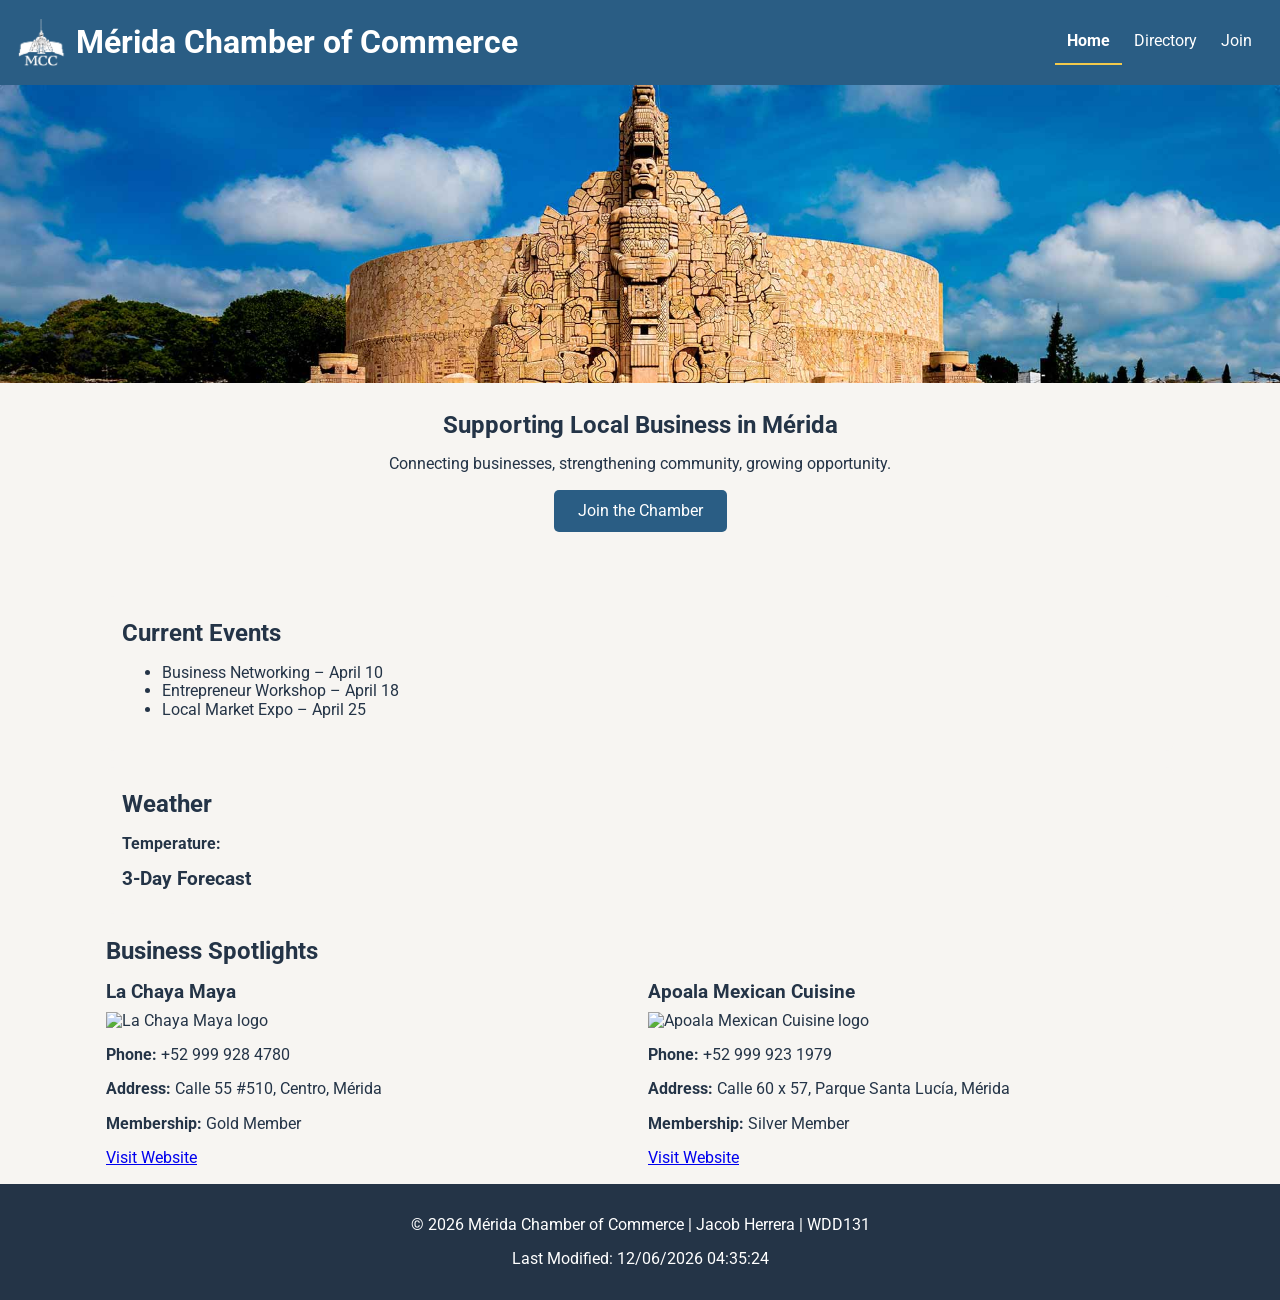
==== chamber/index.html @ bb131342 "taste" ====
<!DOCTYPE html>
<html lang="en">
<head>

<meta charset="UTF-8">
<meta name="viewport" content="width=device-width, initial-scale=1.0">

<title>Mérida Chamber of Commerce</title>

<meta name="description" content="Official business directory of the Mérida Yucatán Chamber of Commerce featuring local businesses, services, and community economic resources.">

<meta name="author" content="Jacob Herrera">

<!-- Favicon -->
<link rel="icon" href="images/mcc_logo.ico" type="image/x-icon">

<!-- Google Fonts -->
<link rel="preconnect" href="https://fonts.googleapis.com">
<link rel="preconnect" href="https://fonts.gstatic.com" crossorigin>
<link href="https://fonts.googleapis.com/css2?family=Roboto:wght@300;400;700&display=swap" rel="stylesheet">

<!-- CSS -->
<link rel="stylesheet" href="styles/normalize.css">
<link rel="stylesheet" href="styles/small.css">
<link rel="stylesheet" href="styles/larger.css">

<!-- JS -->

<script src="scripts/date.js" defer></script>
<script src="scripts/directory.js" defer></script>
<script src="scripts/navigation.js" defer></script>
<script src="scripts/weather.js" defer></script>
<script src="scripts/spotlights.js" defer></script>

<!-- Facebook Open Graph Meta -->
<meta property="og:title" content="Mérida Chamber of Commerce Business Directory">
<meta property="og:description" content="Explore local businesses and economic opportunities through the official Mérida Yucatán Chamber of Commerce directory.">
<meta property="og:image" content="https://hr-jacob.github.io/wdd231/chamber/images/chamber-preview.jpg">
<meta property="og:url" content="https://hr-jacob.github.io/wdd231/chamber/index.html">
<meta property="og:type" content="website">

</head>
<body>

    <header>

<div class="header-container">

    <!-- Logo + Site Name -->
    <div class="branding">
        <img src="images/mcc-logo-header.png" alt="Mérida Chamber of Commerce Logo" class="logo">
        <div>
            <h1>Mérida Chamber of Commerce</h1>
        </div>
    </div>

    <!-- Menu Button (mobile) -->
    <button id="menu" aria-label="Menu">☰</button>

    <!-- Navigation -->
    <nav>
        <ul class="navigation">
        <li><a href="index.html" class="active">Home</a></li>
        <li><a href="directory.html">Directory</a></li>
        <li><a href="join.html">Join</a></li>
    </ul>
    </nav>

</div>

</header>

<!-- HERO SECTION (FULL WIDTH) -->
<section class="hero">
    <picture>
        <img src="images/hero-merida.webp"
             alt="Downtown Mérida business district">
    </picture>

    <div class="hero-text">
        <h2>Supporting Local Business in Mérida</h2>
        <p>Connecting businesses, strengthening community, growing opportunity.</p>
        <a href="join.html" class="cta-button">Join the Chamber</a>
    </div>
</section>

<main>

    <div class="content">
        <!-- events, weather, spotlights go here -->
    </div>


    <!-- MAIN CONTENT GRID -->
    <section class="home-grid">

        <!-- EVENTS -->
        <section class="card events">
            <h2>Current Events</h2>
            <ul>
                <li>Business Networking – April 10</li>
                <li>Entrepreneur Workshop – April 18</li>
                <li>Local Market Expo – April 25</li>
            </ul>
        </section>

        <!-- WEATHER -->
        <section class="card weather">
        <h2>Weather</h2>

        <p><strong>Temperature:</strong>
                <span id="current-temp"></span>
            </p>

            <p id="weather-desc"></p>

            <h3>3-Day Forecast</h3>
            <div id="forecast"></div>
        </section>

        <!-- SPOTLIGHTS -->

        <section class="spotlight-container">
            <h2>Business Spotlights</h2>
            <div id="spotlight-container"></div>

        </section>
      
</main>

<footer>

<p>
© <span id="year"></span> Mérida Chamber of Commerce |
Jacob Herrera | WDD131
</p>
<p id="lastModified"></p>

</footer>

</body>
</html>
---- chamber/styles/small.css ----
/* ===== ROOT COLORS ===== */

:root {
    --primary: #2A5D84;
    --secondary: #F2C94C;
    --accent: #C65D3B;
    --background: #F7F5F2;
    --dark: #243447;
}

/* ===== GLOBAL ===== */

body {
    font-family: Roboto, sans-serif;
    margin: 0;
    background: var(--background);
    color: var(--dark);
}

h1, h2, h3 {
    margin: 0.5rem 0;
}

/* ===== HEADER ===== */

header {
    background: var(--primary);
    color: white;
}

.header-container {
    display: flex;
    justify-content: space-between;
    align-items: center;
    padding: 1rem;
}

.branding {
    display: flex;
    align-items: center;
    gap: 10px;
}

.logo {
    width: 50px;
}

/* ===== NAVIGATION ===== */

#menu {
    font-size: 2rem;
    background: none;
    border: none;
    cursor: pointer;
    color: white;
}

/* mobile nav hidden by default */
.navigation {
    list-style: none;
    display: none;
    flex-direction: column;
    padding: 0;
    margin: 0;
}

/* show when hamburger opens */
.navigation.open {
    display: flex;
}

/* LINKS — ALWAYS WHITE */
.navigation a {
    color: white;
    text-decoration: none;
    padding: 0.75rem;
    display: block;
}

/* force white in all states */
.navigation a:visited,
.navigation a:active,
.navigation a:focus {
    color: white;
}

/* hover effect */
.navigation a:hover {
    background-color: rgba(255,255,255,0.2);
    border-radius: 4px;
}

/* active page indicator (NO color change) */
.navigation a.active {
    font-weight: bold;
    border-bottom: 2px solid var(--secondary);
}

/* ===== INDEX ===== */

.hero {
  position: relative;
  text-align: center;
  display: block;
  
}

.hero img {
  width: 100%;
  height: auto;
}

.hero-text {
  padding: 1rem;
}

.cta-button {
  display: inline-block;
  background: #2A5D84;
  color: white;
  padding: .75rem 1.5rem;
  text-decoration: none;
  border-radius: 5px;
}

.home-grid {
  display: flex;
  flex-direction: column;
  gap: 1rem;
  padding: 1rem;
}

.card {
  background: #f7f5f2;
  padding: 1rem;
  border-radius: 8px;
}

/* ===== MAIN ===== */

.content {
    padding: 1rem;
}

/* ===== DIRECTORY BUTTONS ===== */

.menu {
    display: flex;
    gap: 10px;
    margin-bottom: 1rem;
}

.menu button {
    background: var(--secondary);
    border: none;
    padding: 0.5rem 1rem;
    cursor: pointer;
    font-weight: bold;
}

/* ===== GRID VIEW ===== */

#members.grid {
    display: grid;
    grid-template-columns: repeat(auto-fit, minmax(250px, 1fr));
    gap: 1rem;
}

.grid section {
    background: white;
    padding: 1rem;
    border-radius: 8px;
    text-align: center;
    box-shadow: 0 2px 6px rgba(0,0,0,0.1);
}

.grid img {
    width: 100px;
}

/* SPOTLIGHT CARDS LAYOUT */
#spotlight-container {
    display: grid;
    grid-template-columns: repeat(auto-fit, minmax(250px, 1fr));
    gap: 1rem;
}

/* ===== LIST VIEW ===== */

#members.list {
    display: flex;
    flex-direction: column;
}

.list section {
    background: white;
    padding: 1rem;
    border-bottom: 1px solid #ddd;
}

.list img {
    display: none;
}

/* ===== FOOTER ===== */

footer {
    background: var(--dark);
    color: white;
    text-align: center;
    padding: 1rem;
}
---- chamber/styles/larger.css ----
@media screen and (min-width: 768px) {

/* Navigation becomes horizontal */
.navigation {
    display: flex;
    flex-direction: row;
}

.navigation a {
    border: none;
}

#menu {
    display: none;
}

/* Directory grid improves */
#members.grid {
    grid-template-columns: repeat(auto-fit, minmax(300px, 1fr));
}

main {
    max-width: 1100px;
    margin: auto;
}

}
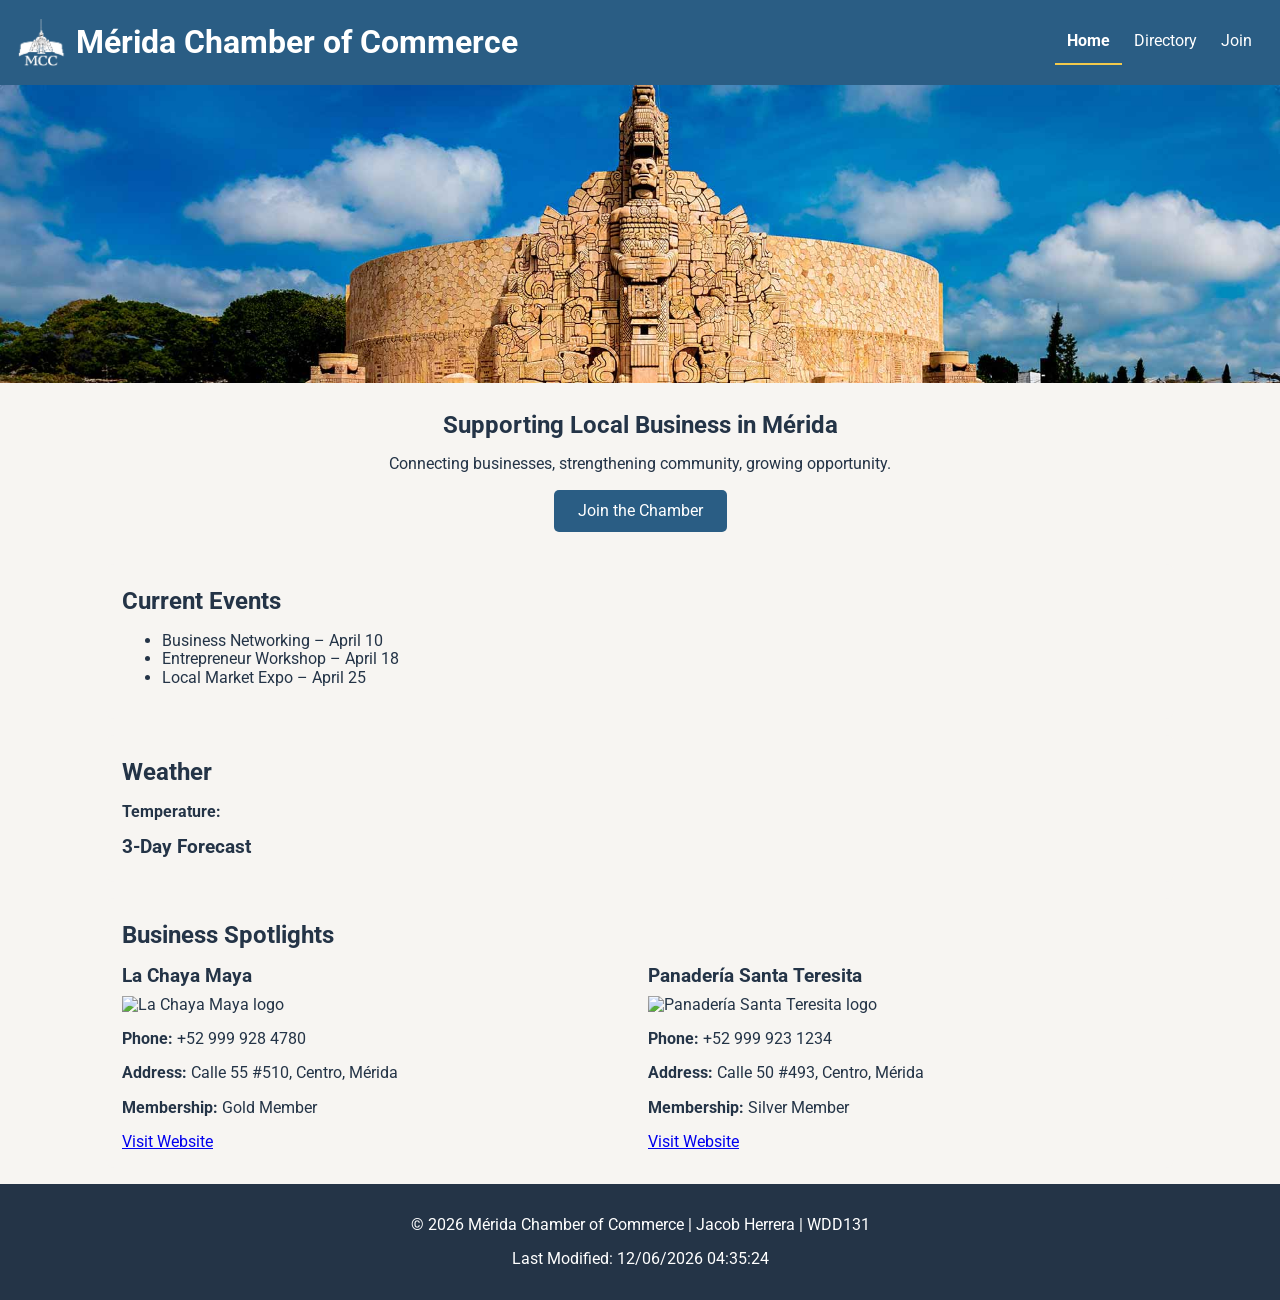
==== commit 233688e1: "changes" ====
--- a/chamber/index.html
+++ b/chamber/index.html
@@ -25,14 +25,13 @@
 <link rel="stylesheet" href="styles/larger.css">
 
 <!-- JS -->
-
 <script src="scripts/date.js" defer></script>
 <script src="scripts/directory.js" defer></script>
 <script src="scripts/navigation.js" defer></script>
 <script src="scripts/weather.js" defer></script>
 <script src="scripts/spotlights.js" defer></script>
 
-<!-- Facebook Open Graph Meta -->
+<!-- Open Graph -->
 <meta property="og:title" content="Mérida Chamber of Commerce Business Directory">
 <meta property="og:description" content="Explore local businesses and economic opportunities through the official Mérida Yucatán Chamber of Commerce directory.">
 <meta property="og:image" content="https://hr-jacob.github.io/wdd231/chamber/images/chamber-preview.jpg">
@@ -40,41 +39,39 @@
 <meta property="og:type" content="website">
 
 </head>
+
 <body>
 
-    <header>
+<header>
+    <div class="header-container">
 
-<div class="header-container">
+        <!-- Logo + Site Name -->
+        <div class="branding">
+            <img src="images/mcc-logo-header.png" alt="Mérida Chamber of Commerce Logo" class="logo">
+            <div>
+                <h1>Mérida Chamber of Commerce</h1>
+            </div>
+        </div>
 
-    <!-- Logo + Site Name -->
-    <div class="branding">
-        <img src="images/mcc-logo-header.png" alt="Mérida Chamber of Commerce Logo" class="logo">
-        <div>
-            <h1>Mérida Chamber of Commerce</h1>
-        </div>
+        <!-- Menu Button -->
+        <button id="menu" aria-label="Menu">☰</button>
+
+        <!-- Navigation -->
+        <nav>
+            <ul class="navigation">
+                <li><a href="index.html" class="active">Home</a></li>
+                <li><a href="directory.html">Directory</a></li>
+                <li><a href="join.html">Join</a></li>
+            </ul>
+        </nav>
+
     </div>
-
-    <!-- Menu Button (mobile) -->
-    <button id="menu" aria-label="Menu">☰</button>
-
-    <!-- Navigation -->
-    <nav>
-        <ul class="navigation">
-        <li><a href="index.html" class="active">Home</a></li>
-        <li><a href="directory.html">Directory</a></li>
-        <li><a href="join.html">Join</a></li>
-    </ul>
-    </nav>
-
-</div>
-
 </header>
 
-<!-- HERO SECTION (FULL WIDTH) -->
+<!-- HERO -->
 <section class="hero">
     <picture>
-        <img src="images/hero-merida.webp"
-             alt="Downtown Mérida business district">
+        <img src="images/hero-merida.webp" alt="Downtown Mérida business district">
     </picture>
 
     <div class="hero-text">
@@ -86,12 +83,7 @@
 
 <main>
 
-    <div class="content">
-        <!-- events, weather, spotlights go here -->
-    </div>
-
-
-    <!-- MAIN CONTENT GRID -->
+    <!-- MAIN GRID -->
     <section class="home-grid">
 
         <!-- EVENTS -->
@@ -106,9 +98,9 @@
 
         <!-- WEATHER -->
         <section class="card weather">
-        <h2>Weather</h2>
+            <h2>Weather</h2>
 
-        <p><strong>Temperature:</strong>
+            <p><strong>Temperature:</strong>
                 <span id="current-temp"></span>
             </p>
 
@@ -119,23 +111,21 @@
         </section>
 
         <!-- SPOTLIGHTS -->
-
-        <section class="spotlight-container">
+        <section class="card spotlight-container">
             <h2>Business Spotlights</h2>
             <div id="spotlight-container"></div>
+        </section>
 
-        </section>
-      
+    </section>
+
 </main>
 
 <footer>
-
-<p>
-© <span id="year"></span> Mérida Chamber of Commerce |
-Jacob Herrera | WDD131
-</p>
-<p id="lastModified"></p>
-
+    <p>
+        © <span id="year"></span> Mérida Chamber of Commerce |
+        Jacob Herrera | WDD131
+    </p>
+    <p id="lastModified"></p>
 </footer>
 
 </body>
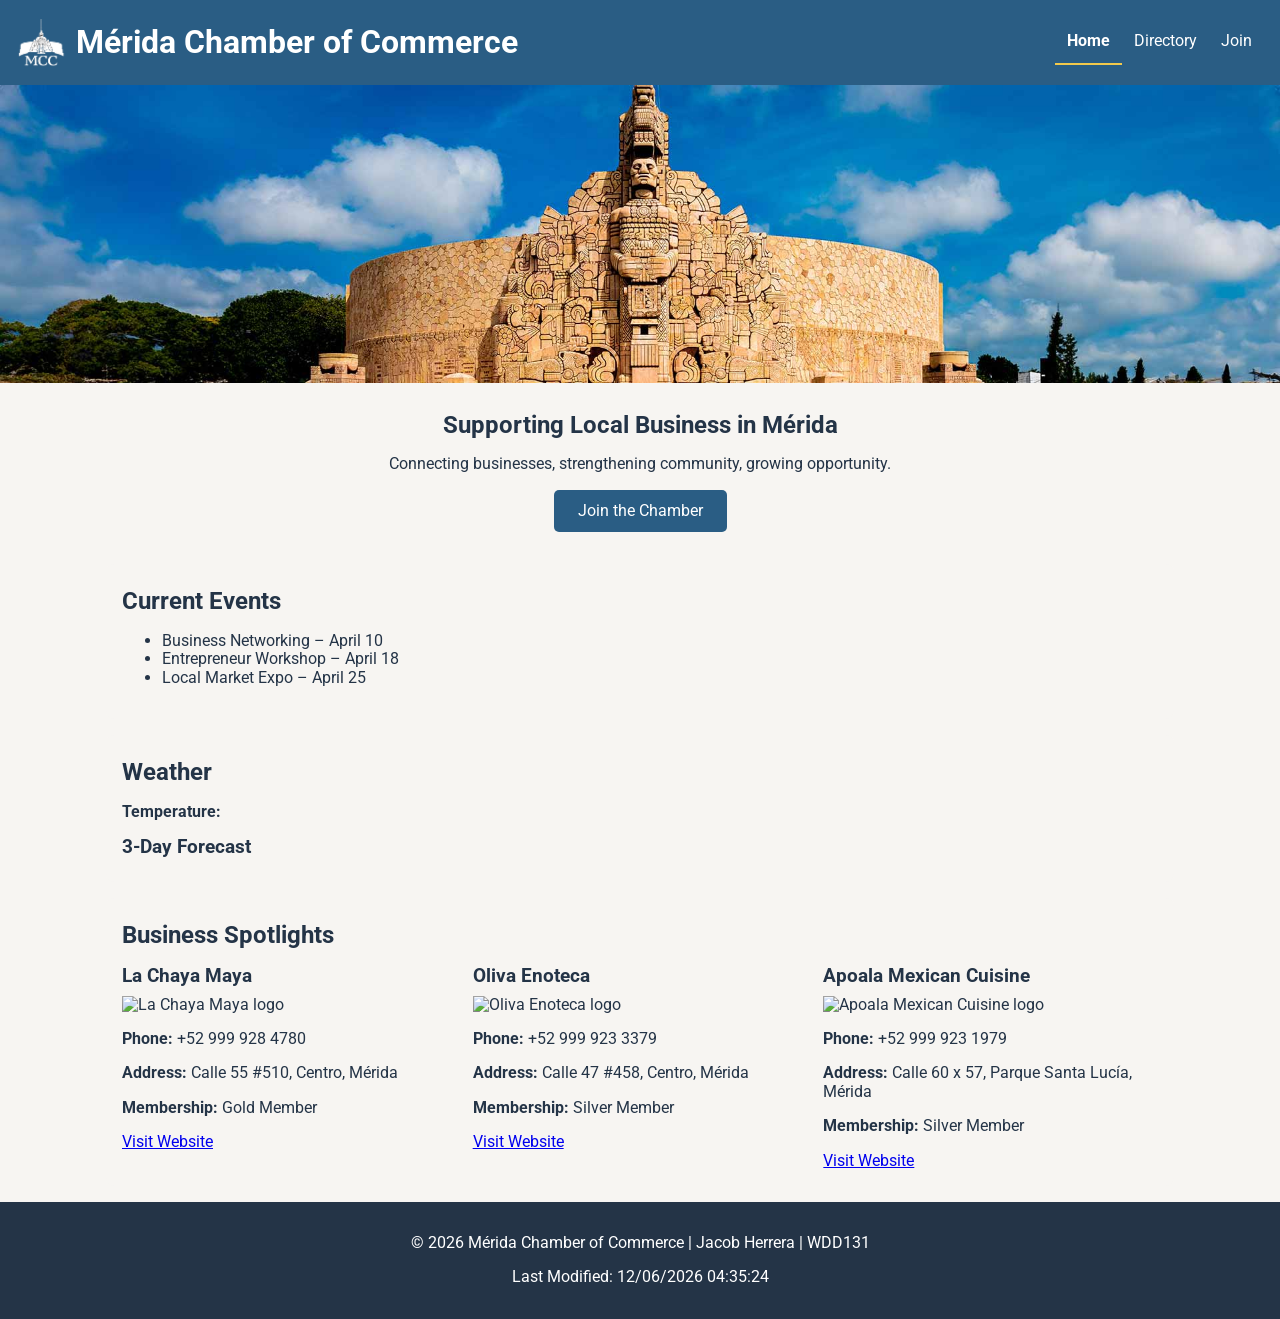
==== commit 8d01bfc4: "again" ====
--- a/chamber/index.html
+++ b/chamber/index.html
@@ -11,10 +11,9 @@
 
 <meta name="author" content="Jacob Herrera">
 
-<!-- Favicon -->
 <link rel="icon" href="images/mcc_logo.ico" type="image/x-icon">
 
-<!-- Google Fonts -->
+<!-- Fonts -->
 <link rel="preconnect" href="https://fonts.googleapis.com">
 <link rel="preconnect" href="https://fonts.gstatic.com" crossorigin>
 <link href="https://fonts.googleapis.com/css2?family=Roboto:wght@300;400;700&display=swap" rel="stylesheet">
@@ -31,101 +30,92 @@
 <script src="scripts/weather.js" defer></script>
 <script src="scripts/spotlights.js" defer></script>
 
-<!-- Open Graph -->
-<meta property="og:title" content="Mérida Chamber of Commerce Business Directory">
-<meta property="og:description" content="Explore local businesses and economic opportunities through the official Mérida Yucatán Chamber of Commerce directory.">
-<meta property="og:image" content="https://hr-jacob.github.io/wdd231/chamber/images/chamber-preview.jpg">
-<meta property="og:url" content="https://hr-jacob.github.io/wdd231/chamber/index.html">
-<meta property="og:type" content="website">
-
 </head>
 
 <body>
 
 <header>
-    <div class="header-container">
+<div class="header-container">
 
-        <!-- Logo + Site Name -->
-        <div class="branding">
-            <img src="images/mcc-logo-header.png" alt="Mérida Chamber of Commerce Logo" class="logo">
-            <div>
-                <h1>Mérida Chamber of Commerce</h1>
-            </div>
-        </div>
+<div class="branding">
+<img src="images/mcc-logo-header.png" alt="Mérida Chamber of Commerce Logo" class="logo">
+<div>
+<h1>Mérida Chamber of Commerce</h1>
+</div>
+</div>
 
-        <!-- Menu Button -->
-        <button id="menu" aria-label="Menu">☰</button>
+<button id="menu" aria-label="Menu">☰</button>
 
-        <!-- Navigation -->
-        <nav>
-            <ul class="navigation">
-                <li><a href="index.html" class="active">Home</a></li>
-                <li><a href="directory.html">Directory</a></li>
-                <li><a href="join.html">Join</a></li>
-            </ul>
-        </nav>
+<nav>
+<ul class="navigation">
+<li><a href="index.html" class="active">Home</a></li>
+<li><a href="directory.html">Directory</a></li>
+<li><a href="join.html">Join</a></li>
+</ul>
+</nav>
 
-    </div>
+</div>
 </header>
 
 <!-- HERO -->
 <section class="hero">
-    <picture>
-        <img src="images/hero-merida.webp" alt="Downtown Mérida business district">
-    </picture>
+<picture>
+<img src="images/hero-merida.webp" alt="Downtown Mérida business district">
+</picture>
 
-    <div class="hero-text">
-        <h2>Supporting Local Business in Mérida</h2>
-        <p>Connecting businesses, strengthening community, growing opportunity.</p>
-        <a href="join.html" class="cta-button">Join the Chamber</a>
-    </div>
+<div class="hero-text">
+<h2>Supporting Local Business in Mérida</h2>
+<p>Connecting businesses, strengthening community, growing opportunity.</p>
+<a href="join.html" class="cta-button">Join the Chamber</a>
+</div>
 </section>
 
 <main>
 
-    <!-- MAIN GRID -->
-    <section class="home-grid">
+<!-- HOME GRID -->
+<section class="home-grid">
 
-        <!-- EVENTS -->
-        <section class="card events">
-            <h2>Current Events</h2>
-            <ul>
-                <li>Business Networking – April 10</li>
-                <li>Entrepreneur Workshop – April 18</li>
-                <li>Local Market Expo – April 25</li>
-            </ul>
-        </section>
+<!-- EVENTS -->
+<section class="card events">
+<h2>Current Events</h2>
+<ul>
+<li>Business Networking – April 10</li>
+<li>Entrepreneur Workshop – April 18</li>
+<li>Local Market Expo – April 25</li>
+</ul>
+</section>
 
-        <!-- WEATHER -->
-        <section class="card weather">
-            <h2>Weather</h2>
+<!-- WEATHER -->
+<section class="card weather">
+<h2>Weather</h2>
 
-            <p><strong>Temperature:</strong>
-                <span id="current-temp"></span>
-            </p>
+<p>
+<strong>Temperature:</strong>
+<span id="current-temp"></span>
+</p>
 
-            <p id="weather-desc"></p>
+<p id="weather-desc"></p>
 
-            <h3>3-Day Forecast</h3>
-            <div id="forecast"></div>
-        </section>
+<h3>3-Day Forecast</h3>
+<div id="forecast"></div>
+</section>
 
-        <!-- SPOTLIGHTS -->
-        <section class="card spotlight-container">
-            <h2>Business Spotlights</h2>
-            <div id="spotlight-container"></div>
-        </section>
+<!-- SPOTLIGHTS -->
+<section class="card spotlight-container">
+<h2>Business Spotlights</h2>
+<div id="spotlight-container"></div>
+</section>
 
-    </section>
+</section> <!-- ✅ CLOSE home-grid -->
 
-</main>
+</main> <!-- ✅ CLOSE main AFTER everything -->
 
 <footer>
-    <p>
-        © <span id="year"></span> Mérida Chamber of Commerce |
-        Jacob Herrera | WDD131
-    </p>
-    <p id="lastModified"></p>
+<p>
+© <span id="year"></span> Mérida Chamber of Commerce |
+Jacob Herrera | WDD131
+</p>
+<p id="lastModified"></p>
 </footer>
 
 </body>
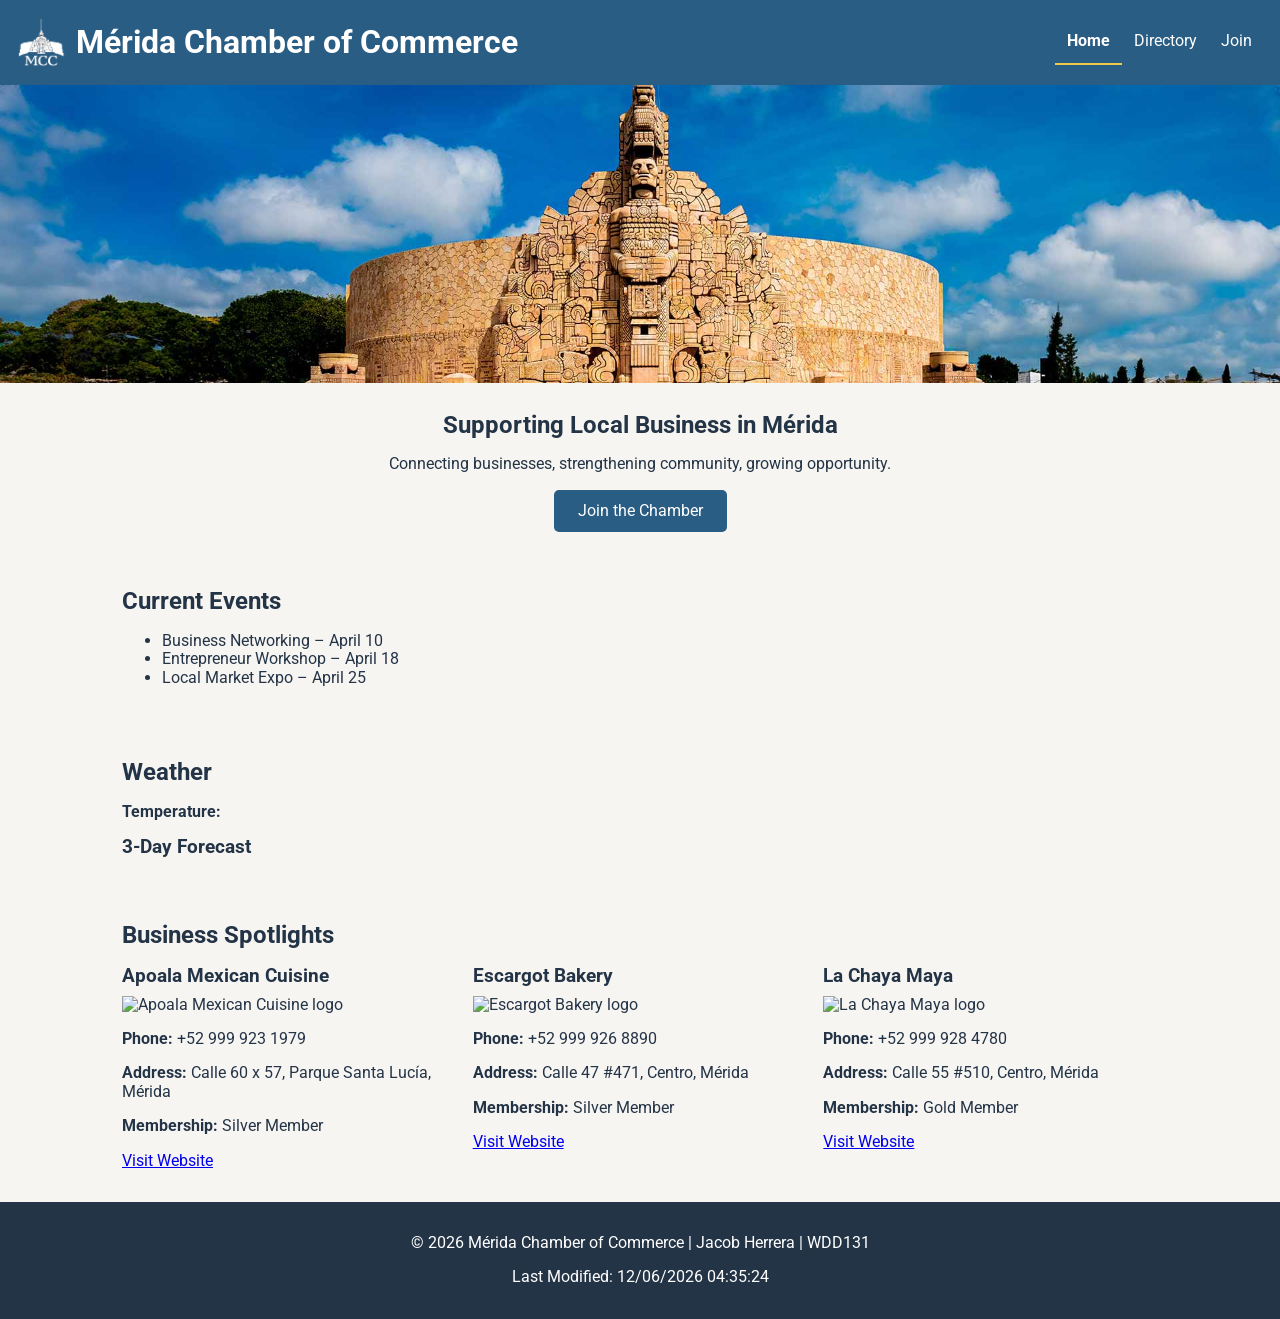
==== commit 1af1660e: "corrected" ====
--- a/chamber/index.html
+++ b/chamber/index.html
@@ -11,9 +11,10 @@
 
 <meta name="author" content="Jacob Herrera">
 
+<!-- Favicon -->
 <link rel="icon" href="images/mcc_logo.ico" type="image/x-icon">
 
-<!-- Fonts -->
+<!-- Google Fonts -->
 <link rel="preconnect" href="https://fonts.googleapis.com">
 <link rel="preconnect" href="https://fonts.gstatic.com" crossorigin>
 <link href="https://fonts.googleapis.com/css2?family=Roboto:wght@300;400;700&display=swap" rel="stylesheet">
@@ -23,99 +24,118 @@
 <link rel="stylesheet" href="styles/small.css">
 <link rel="stylesheet" href="styles/larger.css">
 
-<!-- JS -->
+<!-- JavaScript -->
 <script src="scripts/date.js" defer></script>
 <script src="scripts/directory.js" defer></script>
 <script src="scripts/navigation.js" defer></script>
 <script src="scripts/weather.js" defer></script>
 <script src="scripts/spotlights.js" defer></script>
 
+<!-- Open Graph -->
+<meta property="og:title" content="Mérida Chamber of Commerce Business Directory">
+<meta property="og:description" content="Explore local businesses and economic opportunities through the official Mérida Yucatán Chamber of Commerce directory.">
+<meta property="og:image" content="https://hr-jacob.github.io/wdd231/chamber/images/chamber-preview.jpg">
+<meta property="og:url" content="https://hr-jacob.github.io/wdd231/chamber/index.html">
+<meta property="og:type" content="website">
+
 </head>
 
 <body>
 
+<!-- ================= HEADER ================= -->
 <header>
-<div class="header-container">
+    <div class="header-container">
 
-<div class="branding">
-<img src="images/mcc-logo-header.png" alt="Mérida Chamber of Commerce Logo" class="logo">
-<div>
-<h1>Mérida Chamber of Commerce</h1>
-</div>
-</div>
+        <div class="branding">
+            <img src="images/mcc-logo-header.png"
+                 alt="Mérida Chamber of Commerce Logo"
+                 class="logo">
 
-<button id="menu" aria-label="Menu">☰</button>
+            <div>
+                <h1>Mérida Chamber of Commerce</h1>
+            </div>
+        </div>
 
-<nav>
-<ul class="navigation">
-<li><a href="index.html" class="active">Home</a></li>
-<li><a href="directory.html">Directory</a></li>
-<li><a href="join.html">Join</a></li>
-</ul>
-</nav>
+        <!-- Mobile Menu -->
+        <button id="menu" aria-label="Menu">☰</button>
 
-</div>
+        <!-- Navigation -->
+        <nav>
+            <ul class="navigation">
+                <li><a href="index.html" class="active">Home</a></li>
+                <li><a href="directory.html">Directory</a></li>
+                <li><a href="join.html">Join</a></li>
+            </ul>
+        </nav>
+
+    </div>
 </header>
 
-<!-- HERO -->
+<!-- ================= HERO ================= -->
 <section class="hero">
-<picture>
-<img src="images/hero-merida.webp" alt="Downtown Mérida business district">
-</picture>
+    <picture>
+        <img src="images/hero-merida.webp"
+             alt="Downtown Mérida business district">
+    </picture>
 
-<div class="hero-text">
-<h2>Supporting Local Business in Mérida</h2>
-<p>Connecting businesses, strengthening community, growing opportunity.</p>
-<a href="join.html" class="cta-button">Join the Chamber</a>
-</div>
+    <div class="hero-text">
+        <h2>Supporting Local Business in Mérida</h2>
+        <p>Connecting businesses, strengthening community, growing opportunity.</p>
+        <a href="join.html" class="cta-button">Join the Chamber</a>
+    </div>
 </section>
 
+<!-- ================= MAIN ================= -->
 <main>
 
-<!-- HOME GRID -->
-<section class="home-grid">
+    <!-- Layout container (DIV instead of SECTION) -->
+    <div class="home-grid">
 
-<!-- EVENTS -->
-<section class="card events">
-<h2>Current Events</h2>
-<ul>
-<li>Business Networking – April 10</li>
-<li>Entrepreneur Workshop – April 18</li>
-<li>Local Market Expo – April 25</li>
-</ul>
-</section>
+        <!-- EVENTS CARD -->
+        <section class="card events">
+            <h2>Current Events</h2>
+            <ul>
+                <li>Business Networking – April 10</li>
+                <li>Entrepreneur Workshop – April 18</li>
+                <li>Local Market Expo – April 25</li>
+            </ul>
+        </section>
 
-<!-- WEATHER -->
-<section class="card weather">
-<h2>Weather</h2>
+        <!-- WEATHER CARD -->
+        <section class="card weather">
+            <h2>Weather</h2>
 
-<p>
-<strong>Temperature:</strong>
-<span id="current-temp"></span>
-</p>
+            <p>
+                <strong>Temperature:</strong>
+                <span id="current-temp"></span>
+            </p>
 
-<p id="weather-desc"></p>
+            <p id="weather-desc"></p>
 
-<h3>3-Day Forecast</h3>
-<div id="forecast"></div>
-</section>
+            <h3>3-Day Forecast</h3>
+            <div id="forecast"></div>
+        </section>
 
-<!-- SPOTLIGHTS -->
-<section class="card spotlight-container">
-<h2>Business Spotlights</h2>
-<div id="spotlight-container"></div>
-</section>
+        <!-- SPOTLIGHTS CARD -->
+        <section class="card spotlight-container">
+            <h2>Business Spotlights</h2>
+            <div id="spotlight-container"></div>
+        </section>
 
-</section> <!-- ✅ CLOSE home-grid -->
+    </div>
 
-</main> <!-- ✅ CLOSE main AFTER everything -->
+</main>
 
+<!-- ================= FOOTER ================= -->
 <footer>
+
 <p>
 © <span id="year"></span> Mérida Chamber of Commerce |
 Jacob Herrera | WDD131
 </p>
+
 <p id="lastModified"></p>
+
 </footer>
 
 </body>
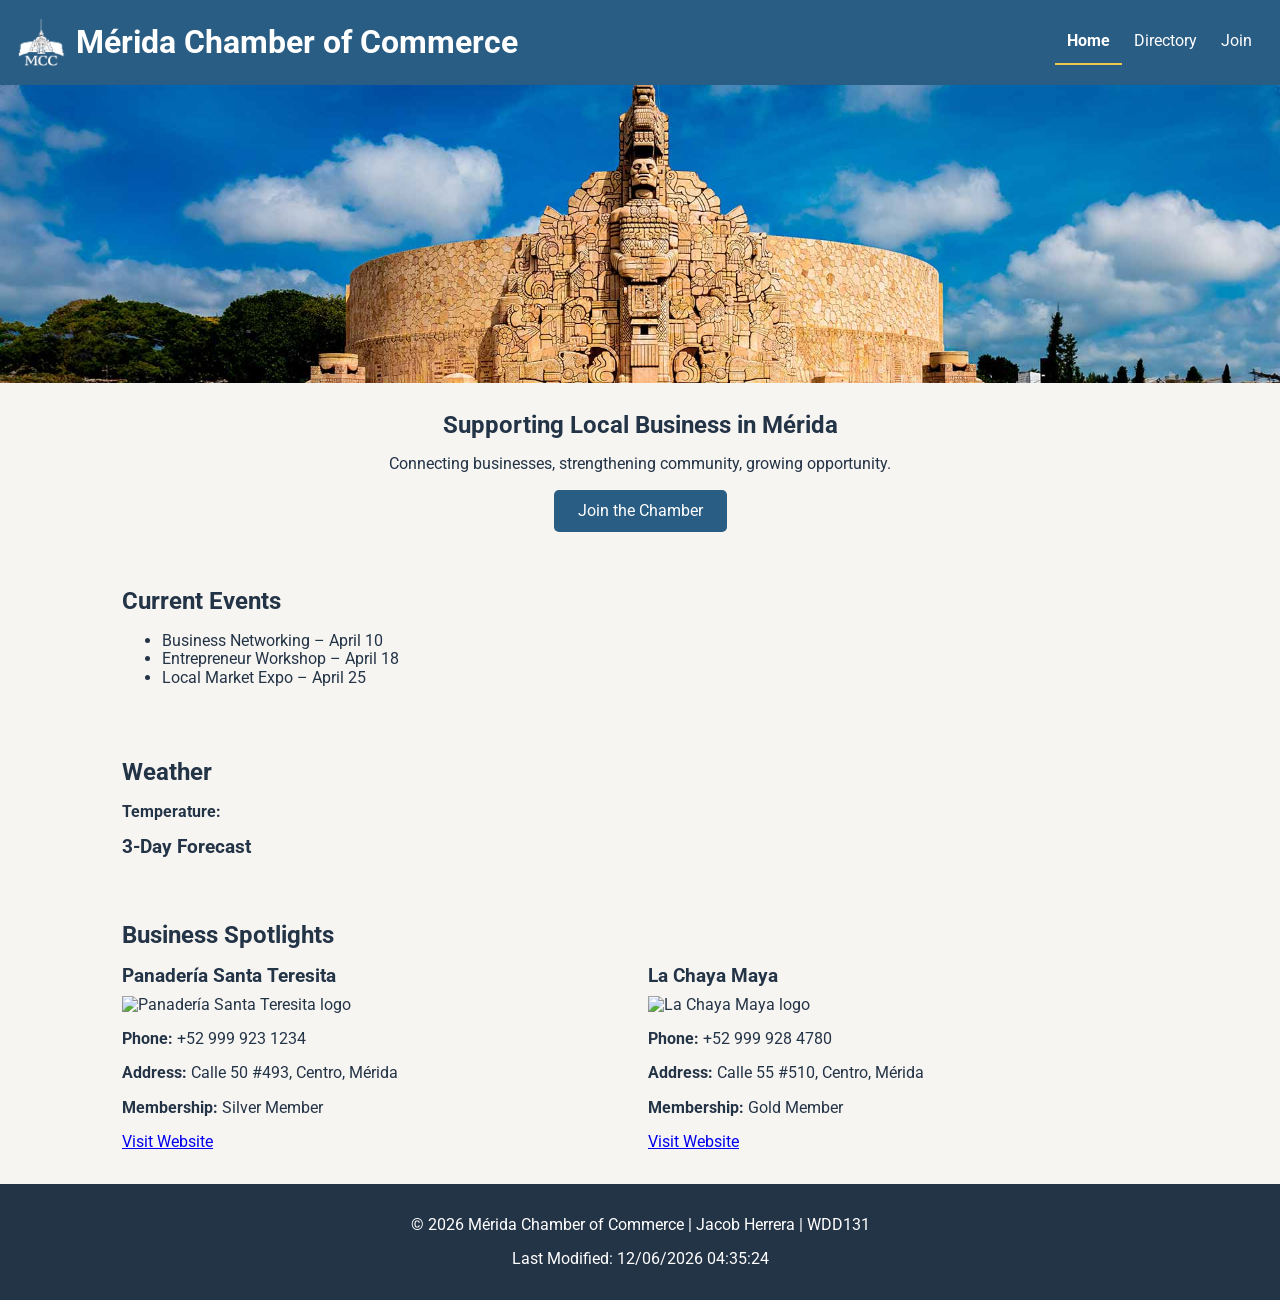
==== commit 8e441276: "open" ====
--- a/chamber/index.html
+++ b/chamber/index.html
@@ -31,9 +31,9 @@
 <script src="scripts/weather.js" defer></script>
 <script src="scripts/spotlights.js" defer></script>
 
-<!-- Open Graph -->
-<meta property="og:title" content="Mérida Chamber of Commerce Business Directory">
-<meta property="og:description" content="Explore local businesses and economic opportunities through the official Mérida Yucatán Chamber of Commerce directory.">
+<!-- Open Graph Meta -->
+<meta property="og:title" content="Discover Businesses in Mérida Chamber Directory">
+<meta property="og:description" content="Explore local businesses, events, and economic opportunities through the official Mérida Chamber of Commerce website.">
 <meta property="og:image" content="https://hr-jacob.github.io/wdd231/chamber/images/chamber-preview.jpg">
 <meta property="og:url" content="https://hr-jacob.github.io/wdd231/chamber/index.html">
 <meta property="og:type" content="website">
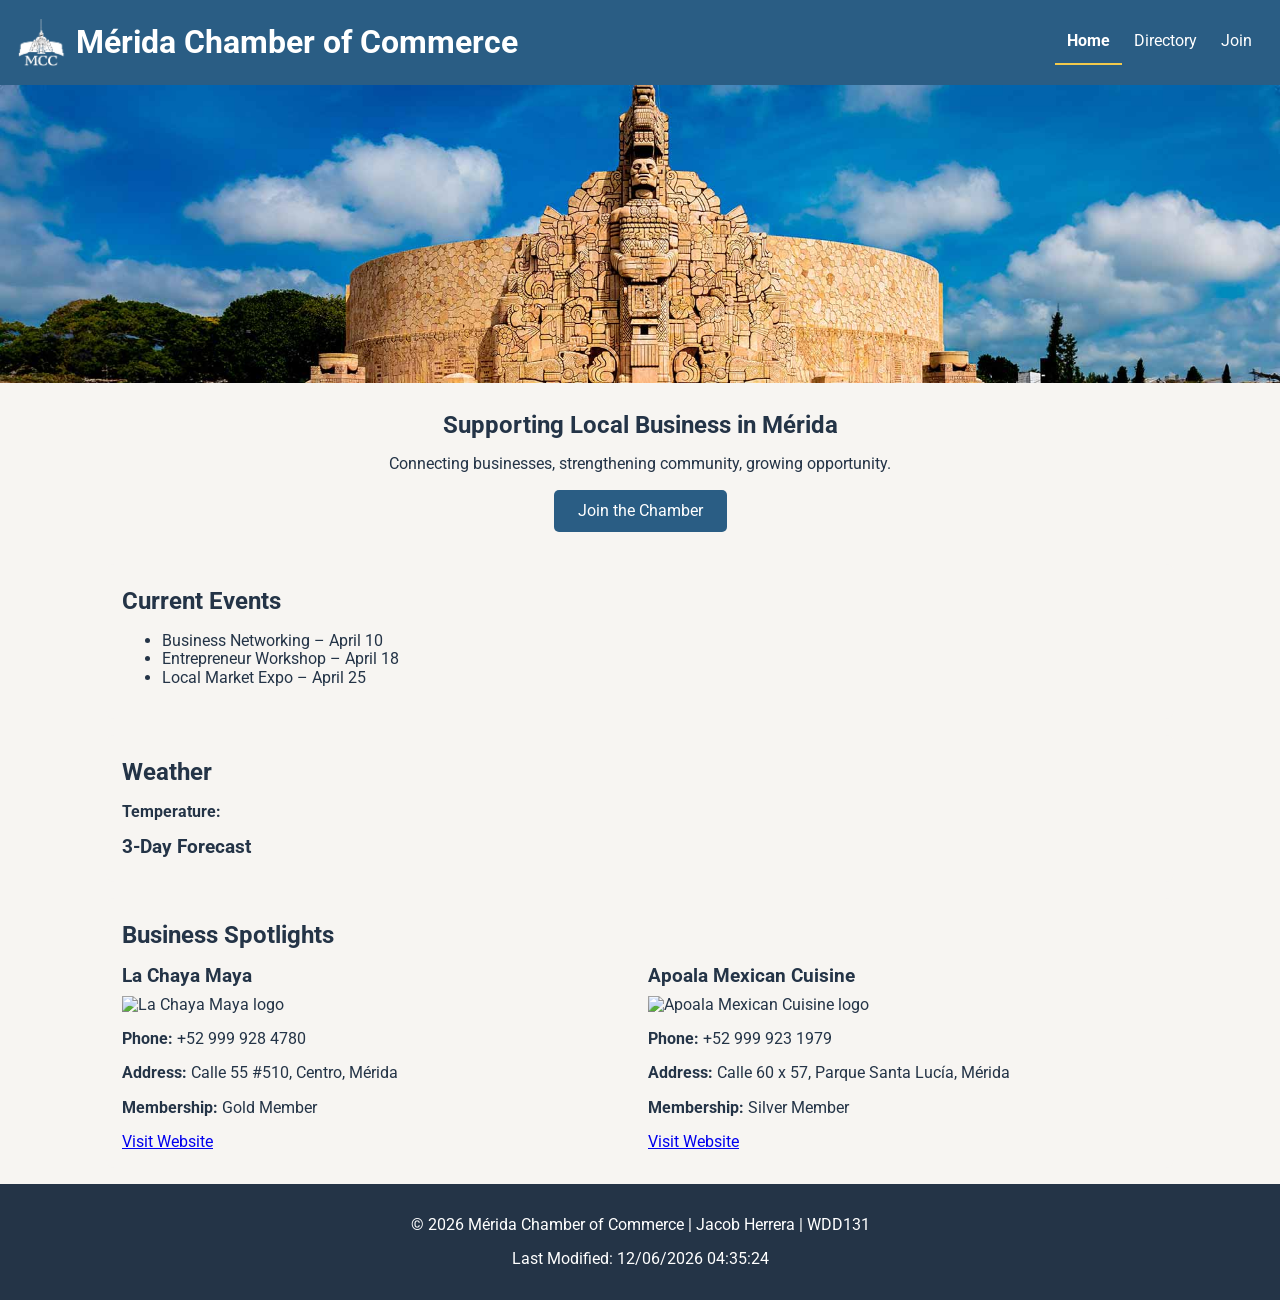
==== commit 783e1aef: "changes" ====
--- a/chamber/index.html
+++ b/chamber/index.html
@@ -33,8 +33,7 @@
 
 <!-- Open Graph Meta -->
 <meta property="og:title" content="Discover Businesses in Mérida Chamber Directory">
-<meta property="og:description" content="Explore local businesses, events, and economic opportunities through the official Mérida Chamber of Commerce website.">
-<meta property="og:image" content="https://hr-jacob.github.io/wdd231/chamber/images/chamber-preview.jpg">
+<meta property="og:description" content="Discover local businesses, upcoming events, and community opportunities with the Mérida Chamber of Commerce. Connect, grow, and support local success."><meta property="og:image" content="https://hr-jacob.github.io/wdd231/chamber/images/chamber-preview.jpg">
 <meta property="og:url" content="https://hr-jacob.github.io/wdd231/chamber/index.html">
 <meta property="og:type" content="website">
 
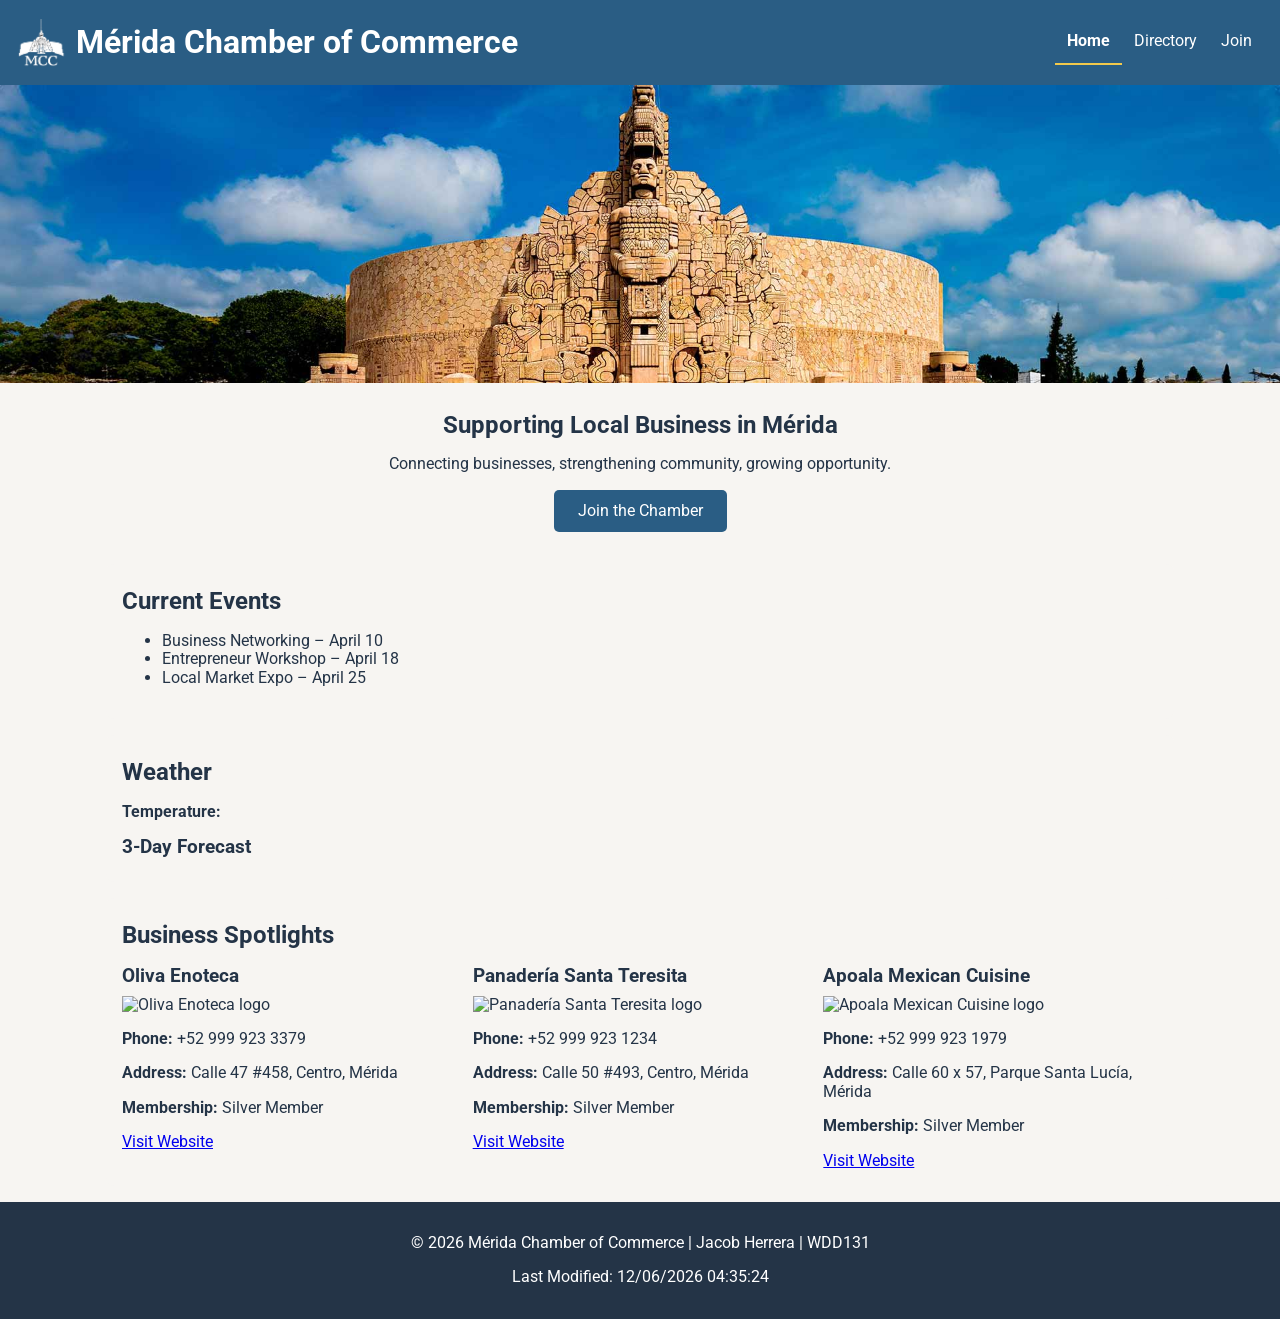
==== commit 603de726: "meta" ====
--- a/chamber/index.html
+++ b/chamber/index.html
@@ -32,8 +32,10 @@
 <script src="scripts/spotlights.js" defer></script>
 
 <!-- Open Graph Meta -->
+<!-- Open Graph Meta -->
 <meta property="og:title" content="Discover Businesses in Mérida Chamber Directory">
-<meta property="og:description" content="Discover local businesses, upcoming events, and community opportunities with the Mérida Chamber of Commerce. Connect, grow, and support local success."><meta property="og:image" content="https://hr-jacob.github.io/wdd231/chamber/images/chamber-preview.jpg">
+<meta property="og:description" content="Discover local businesses, upcoming events, and community opportunities with the Mérida Chamber of Commerce. Connect, grow, and support local success.">
+<meta property="og:image" content="https://hr-jacob.github.io/wdd231/chamber/images/chamber-preview.jpg">
 <meta property="og:url" content="https://hr-jacob.github.io/wdd231/chamber/index.html">
 <meta property="og:type" content="website">
 
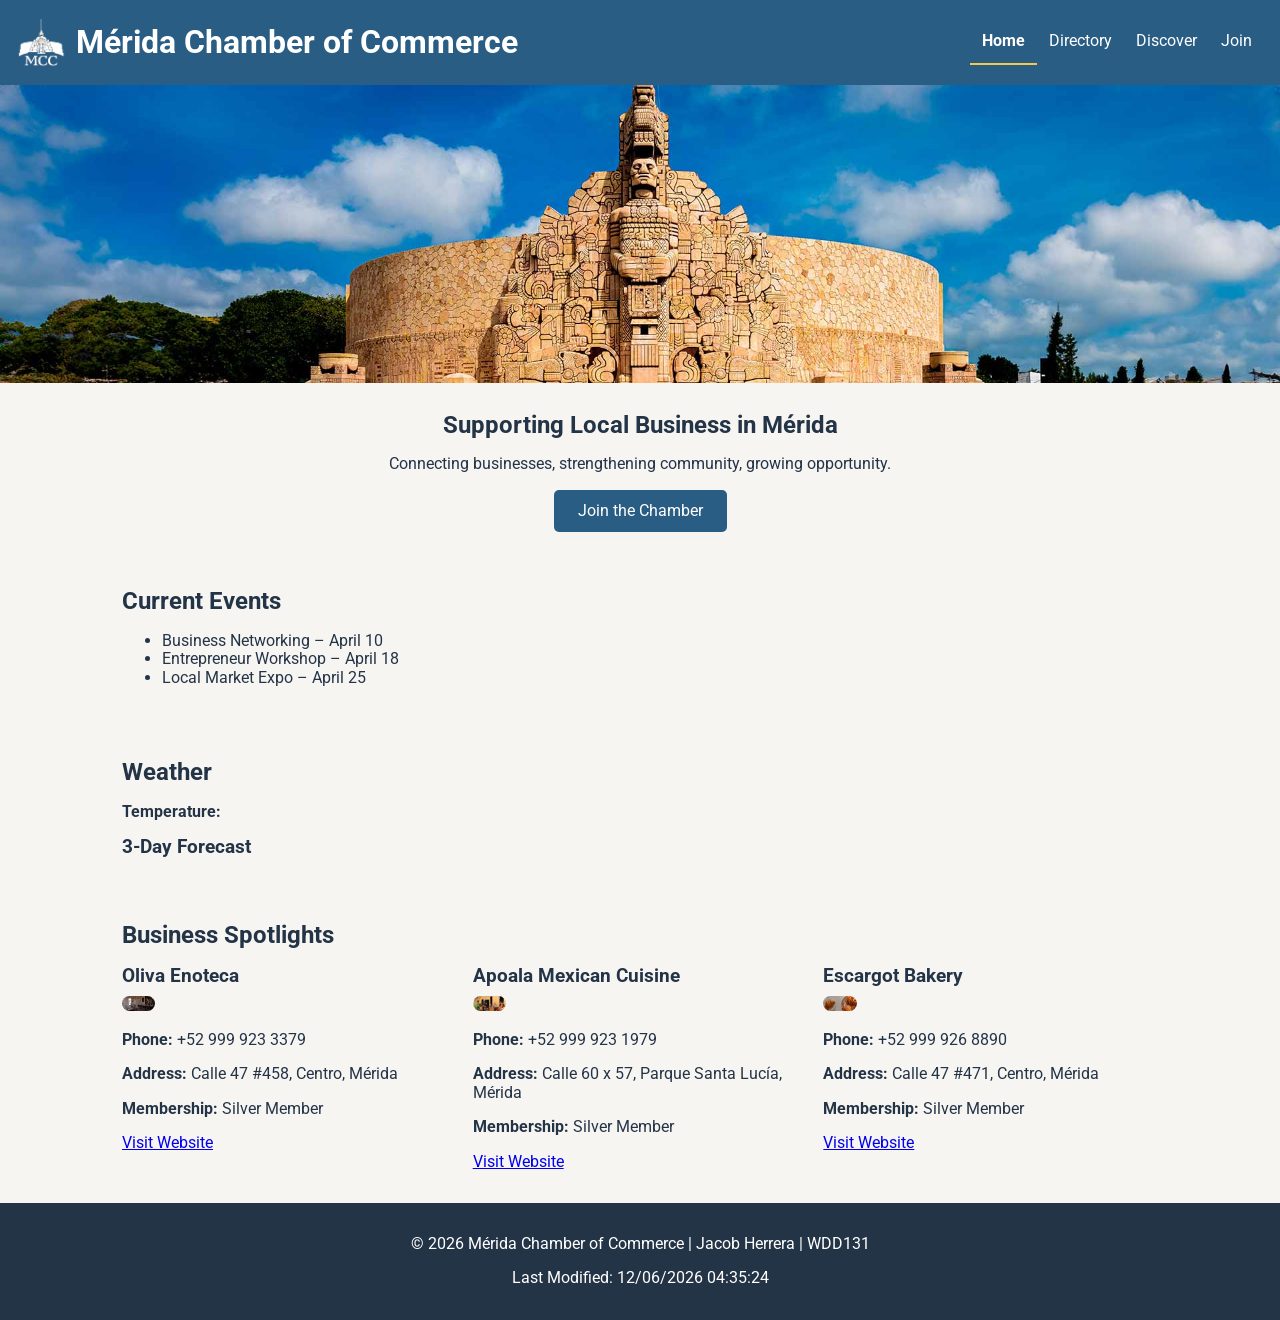
==== commit 3ae085d4: "discover" ====
--- a/chamber/index.html
+++ b/chamber/index.html
@@ -65,6 +65,7 @@
             <ul class="navigation">
                 <li><a href="index.html" class="active">Home</a></li>
                 <li><a href="directory.html">Directory</a></li>
+                <li><a href="discover.html">Discover</a></li>
                 <li><a href="join.html">Join</a></li>
             </ul>
         </nav>
--- a/chamber/styles/small.css
+++ b/chamber/styles/small.css
@@ -77,20 +77,17 @@
     display: block;
 }
 
-/* force white in all states */
 .navigation a:visited,
 .navigation a:active,
 .navigation a:focus {
     color: white;
 }
 
-/* hover effect */
 .navigation a:hover {
     background-color: rgba(255,255,255,0.2);
     border-radius: 4px;
 }
 
-/* active page indicator (NO color change) */
 .navigation a.active {
     font-weight: bold;
     border-bottom: 2px solid var(--secondary);
@@ -99,41 +96,46 @@
 /* ===== INDEX ===== */
 
 .hero {
-  position: relative;
-  text-align: center;
-  display: block;
-  
+    position: relative;
+    text-align: center;
+    display: block;
 }
 
 .hero img {
-  width: 100%;
-  height: auto;
+    width: 100%;
+    height: auto;
 }
 
 .hero-text {
-  padding: 1rem;
+    padding: 1rem;
 }
 
 .cta-button {
-  display: inline-block;
-  background: #2A5D84;
-  color: white;
-  padding: .75rem 1.5rem;
-  text-decoration: none;
-  border-radius: 5px;
+    display: inline-block;
+    background: #2A5D84;
+    color: white;
+    padding: .75rem 1.5rem;
+    text-decoration: none;
+    border-radius: 5px;
 }
 
 .home-grid {
-  display: flex;
-  flex-direction: column;
-  gap: 1rem;
-  padding: 1rem;
-}
+    display: flex;
+    flex-direction: column;
+    gap: 1rem;
+    padding: 1rem;
+}
+
+/* ===== CARD BASE STYLE ===== */
 
 .card {
-  background: #f7f5f2;
-  padding: 1rem;
-  border-radius: 8px;
+    padding: 1rem;
+    border-radius: 8px;
+}
+
+/* Home page cards */
+.home-grid .card {
+    background: #f7f5f2;
 }
 
 /* ===== MAIN ===== */
@@ -185,6 +187,15 @@
     gap: 1rem;
 }
 
+/* ===== SPOTLIGHT IMAGE SIZE ===== */
+
+.spotlight img {
+    width: 10%;
+    height: 15px;
+    object-fit: cover;
+    border-radius: 8px;
+}
+
 /* ===== LIST VIEW ===== */
 
 #members.list {
@@ -202,6 +213,61 @@
     display: none;
 }
 
+/* ===== FORM ===== */
+
+.join-container {
+    display: grid;
+    gap: 2rem;
+}
+
+/* large screens */
+@media (min-width: 768px) {
+    .join-container {
+        grid-template-columns: 2fr 1fr;
+        align-items: start;
+    }
+}
+
+form label {
+    display: flex;
+    flex-direction: column;
+    margin-bottom: 1rem;
+    font-weight: bold;
+}
+
+form input,
+form select,
+form textarea {
+    padding: .5rem;
+    margin-top: .3rem;
+}
+
+.membership-cards {
+    display: grid;
+    gap: 1rem;
+}
+
+/* Membership cards styling */
+.membership-cards .card {
+    background: white;
+    box-shadow: 0 2px 6px rgba(0,0,0,.1);
+
+    opacity: 0;
+    transform: translateY(20px);
+    animation: fadeUp .8s forwards;
+}
+
+.card:nth-child(2){ animation-delay:.2s; }
+.card:nth-child(3){ animation-delay:.4s; }
+.card:nth-child(4){ animation-delay:.6s; }
+
+@keyframes fadeUp {
+    to {
+        opacity: 1;
+        transform: translateY(0);
+    }
+}
+
 /* ===== FOOTER ===== */
 
 footer {
